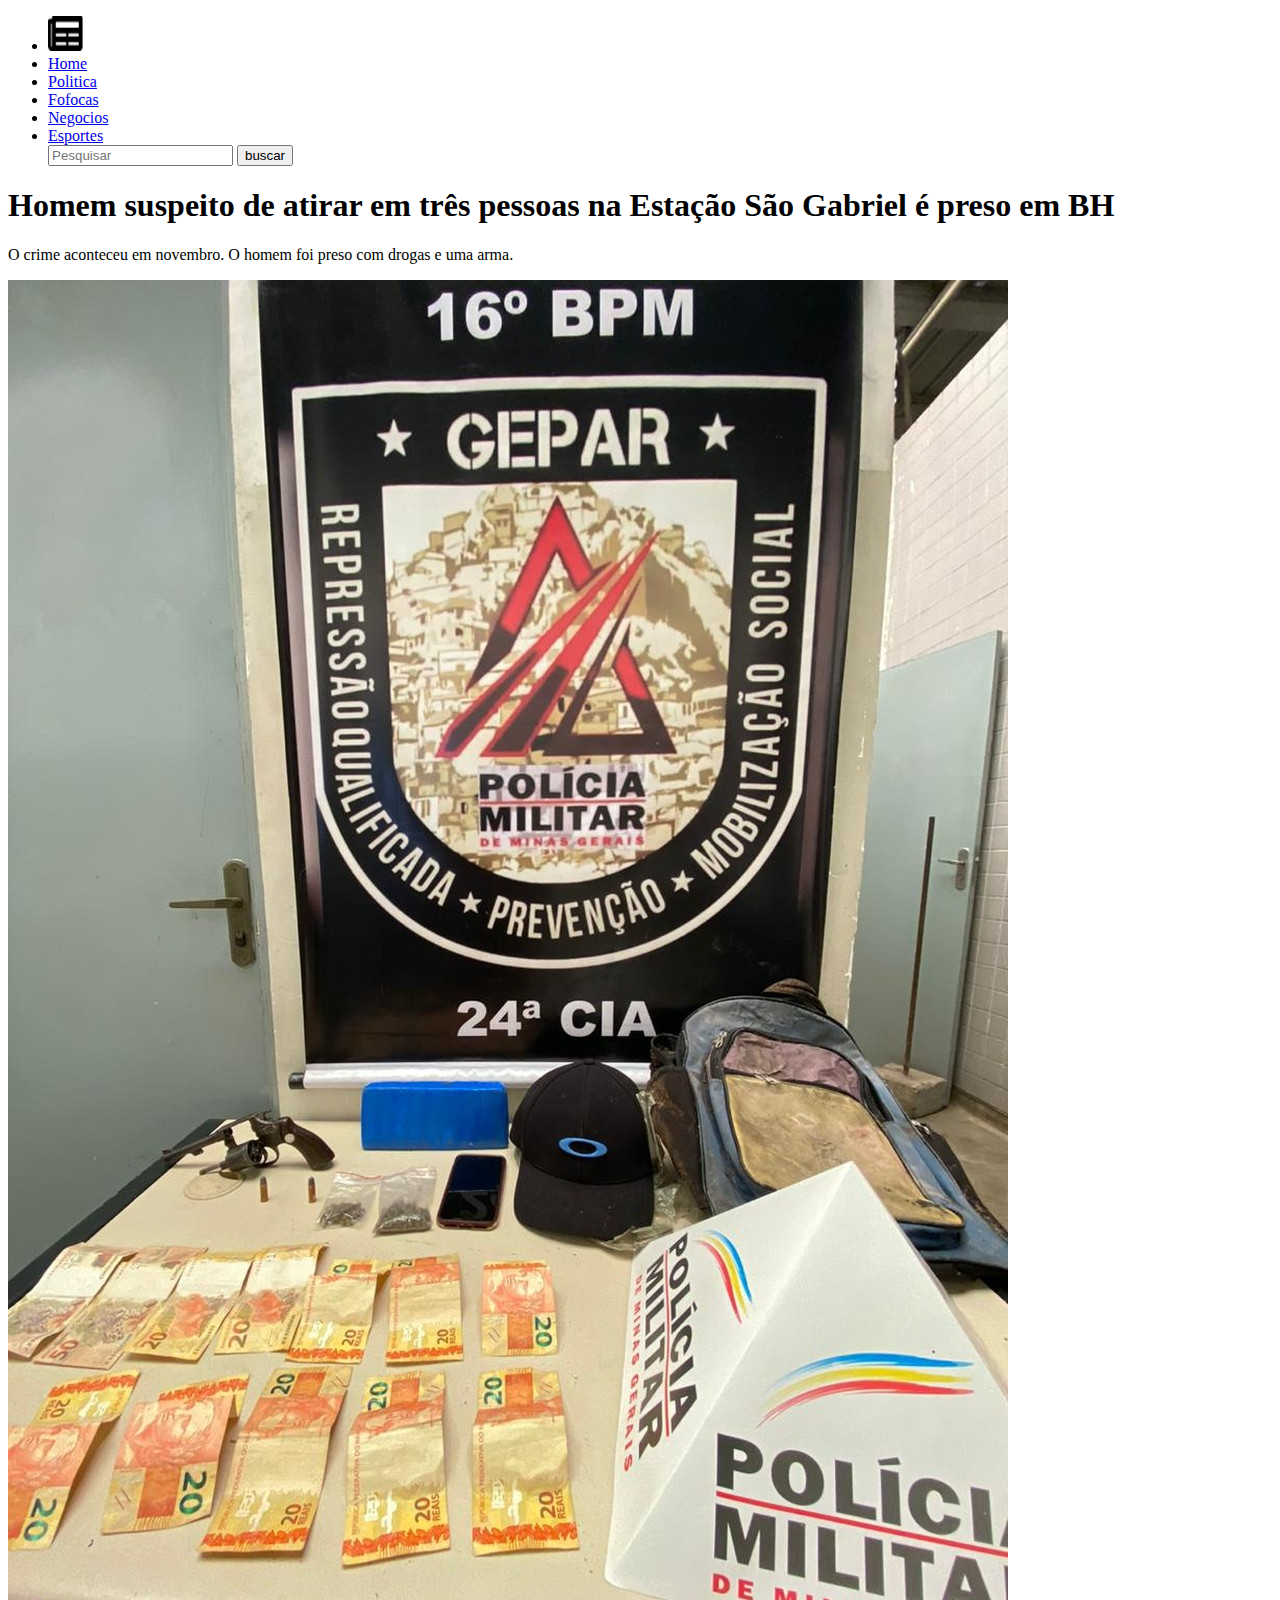
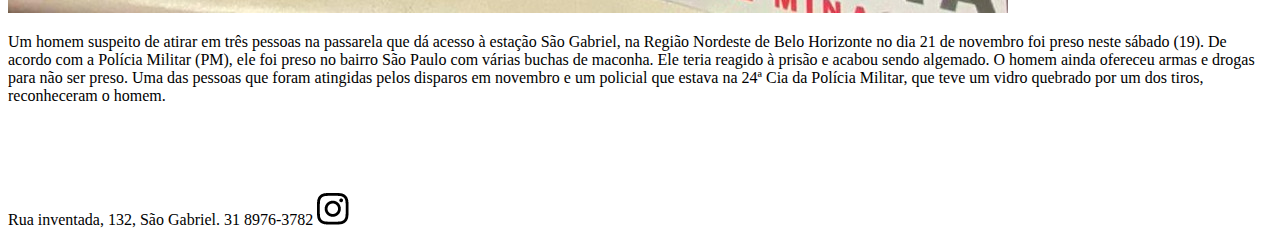
==== pages/noticia.html @ 6b2f32bf "Add files via upload" ====
<!DOCTYPE html>
<html lang="en">

<head>
    <meta charset="UTF-8">
    <meta http-equiv="X-UA-Compatible" content="IE=edge">
    <meta name="viewport" content="width=device-width, initial-scale=1.0">
    <title>SGNEWS</title>
    <link rel="stylesheet" href="/css/estilo.css">
    <header id="cabeçalho">

        <nav id="menu">
            <ul>
                <li> <a href="/index.html"><img src="/img/Icon awesome-newspaper.png" alt="Logo" width="35px"
                            height="35px"></a></li>
                <li><a href="/index.html">Home</a></li>
                <li><a href="Jogos.hmtl">Politica</a></li>
                <li><a href="Contato.html">Fofocas</a></li>
                <li><a href="Contato.html">Negocios</a></li>
                <li><a href="Contato.html">Esportes</a></li>
                <div class="container">
                    <input type="search" id="busca" name="q" placeholder="Pesquisar">
                    <button type="submit">buscar</button>
                </div>
            </ul>

        </nav>
    </header>
</head>

<body>
    <main>
        <article>
            <h1>Homem suspeito de atirar em três pessoas na Estação São Gabriel é preso em BH</h1>
            <p>O crime aconteceu em novembro. O homem foi preso com drogas e uma arma.</p>
            <img class= "center" class= "styleimg" src="/img/whatsapp-image-2020-12-19-at-21.18.10.jpeg">
            <p>Um homem suspeito de atirar em três pessoas na passarela que dá acesso à estação São Gabriel, na Região
                Nordeste de Belo Horizonte no dia 21 de novembro foi preso neste sábado (19).

                De acordo com a Polícia Militar (PM), ele foi preso no bairro São Paulo com várias buchas de maconha.
                Ele teria reagido à prisão e acabou sendo algemado. O homem ainda ofereceu armas e drogas para não ser
                preso.

                Uma das pessoas que foram atingidas pelos disparos em novembro e um policial que estava na 24ª Cia da
                Polícia Militar, que teve um vidro quebrado por um dos tiros, reconheceram o homem.<br><br><br><br><br>

            </p>
        </article>
    </main>
    <footer class="rodape">
        <p class="textorodape">Rua inventada, 132, São Gabriel. 31 8976-3782 <img class="socialico"
                src="/img/Icon awesome-instagram.png" alt="s" > 
    </footer>
</body>


</html>
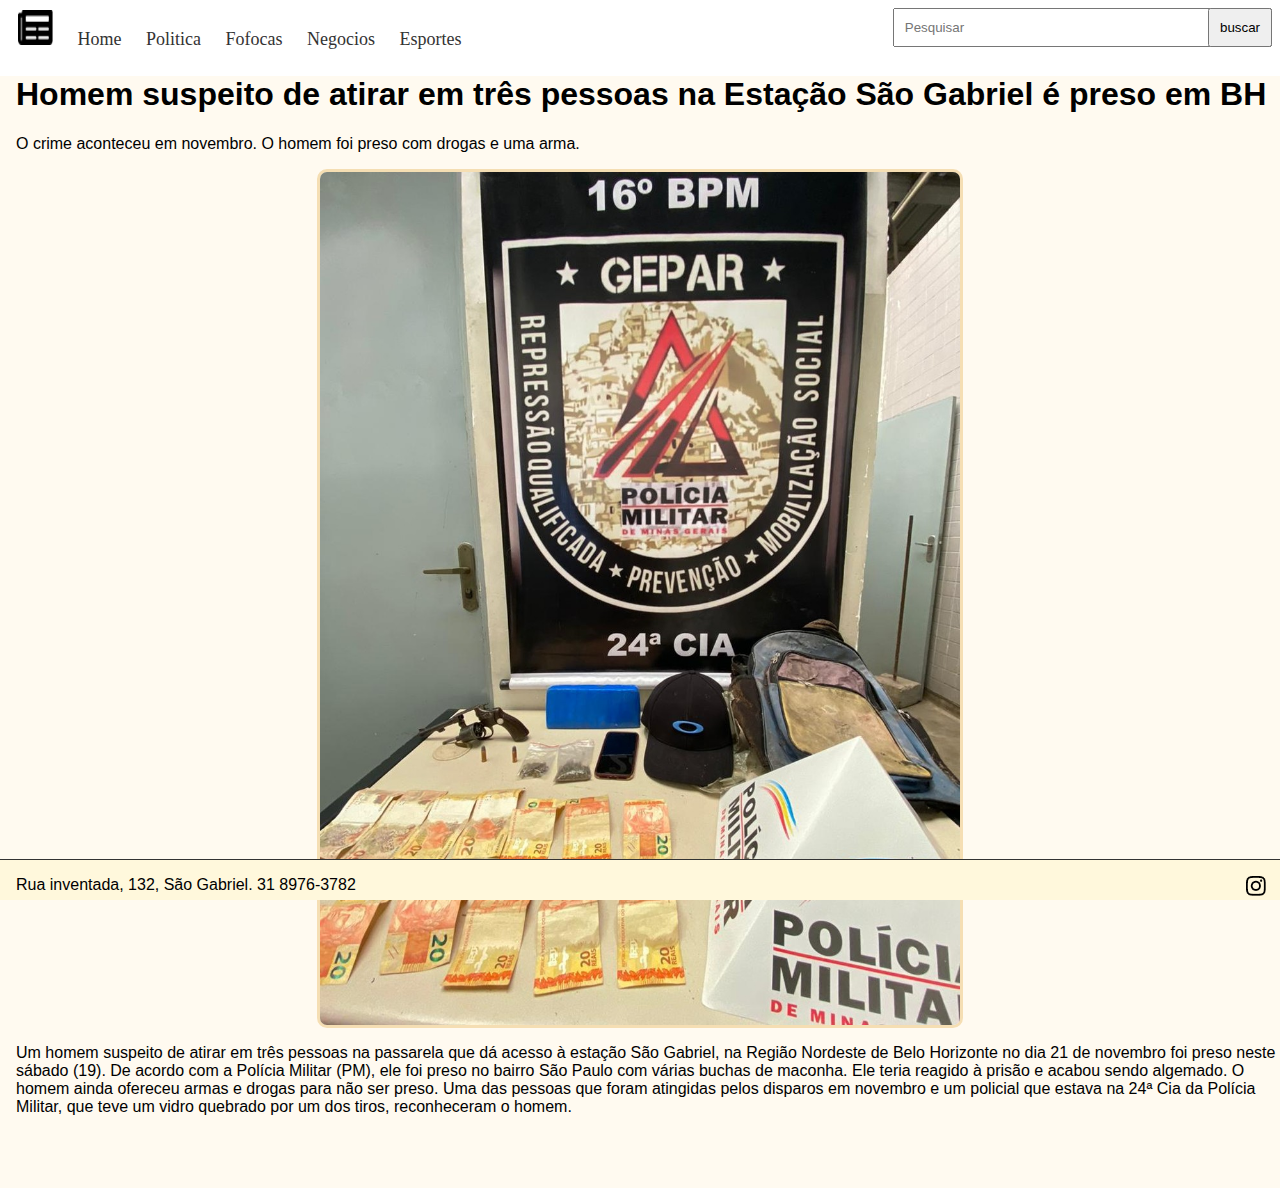
==== commit c24773ba: "Update noticia.html" ====
--- a/pages/noticia.html
+++ b/pages/noticia.html
@@ -11,7 +11,7 @@
 
         <nav id="menu">
             <ul>
-                <li> <a href="/index.html"><img src="/img/Icon awesome-newspaper.png" alt="Logo" width="35px"
+                <li> <a href="/index.html"><img src="../img/Icon awesome-newspaper.png" alt="Logo" width="35px"
                             height="35px"></a></li>
                 <li><a href="/index.html">Home</a></li>
                 <li><a href="Jogos.hmtl">Politica</a></li>
@@ -54,4 +54,4 @@
 </body>
 
 
-</html>+</html>
--- a/css/estilo.css
+++ b/css/estilo.css
@@ -0,0 +1,153 @@
+html body {
+    margin: 0;
+    padding: 0;
+    height: 100%;
+}
+
+#wrapper {
+    min-height: 100%;
+    position: relative;
+}
+
+div.body-content {
+    /** Altura do rodapé tem que ser igual a isso aqui e vice-versa **/
+    padding-bottom: 100px;
+}
+
+#cabecalho #menu {
+    margin-left: auto;
+    margin-right: auto;
+    clear: both;
+    width: 800px;
+    height: auto;
+}
+
+a:link {
+    text-decoration: none;
+}
+
+a:visited {
+    text-decoration: none;
+}
+
+a:hover {
+    text-decoration: underline;
+}
+
+a:active {
+    text-decoration: underline;
+}
+
+#menu ul {
+    padding: 0px;
+    margin: 8px;
+    background-color: white;
+    list-style: none;
+    font-size: 18px;
+
+}
+
+#menu ul li {
+    display: inline;
+}
+
+#menu ul li a {
+    padding: 2px 10px;
+    display: inline-block;
+
+    background-color:white;
+    color: #333;
+    text-decoration: none;
+    border-bottom: 3px solid white;
+}
+
+#menu ul li a:hover {
+    background-color: white;
+    color: #6D6D6D;
+    border-bottom: 3px solid #D37506;
+}
+
+.noticiabloco {
+    border-bottom: 3px solid black;
+}
+
+main {
+    text-decoration: none;
+    background-color: floralwhite;
+}
+
+p {
+    margin-left: 16px;
+    font-size: medium;
+    display: flex;
+    font-family: 'Segoe UI', Tahoma, Geneva, Verdana, sans-serif;
+}
+
+h1 {
+    margin-left: 16px;
+    font-size: xx-large;
+    display: flex;
+    font-family: 'Segoe UI', Tahoma, Geneva, Verdana, sans-serif;
+}
+
+.container {
+    width: 30%;
+    position: relative;
+    float: right;
+}
+
+label {
+    display: block;
+}
+
+input {
+    width: 100%;
+}
+
+input,
+button {
+    padding: 10px;
+}
+
+button {
+    position: absolute;
+    top: 0;
+    right: 0;
+
+}
+
+
+
+.rodape {
+    border-top: 1px solid #333;
+    bottom: 0;
+    left: 0;
+    height: 40px;
+    position: fixed;
+    width: 100%;
+    background-color: cornsilk;
+
+}
+
+.socialico {
+    
+    display: block;
+    padding-left: 890px;
+    width: 20px;
+    height: 20px;
+    cursor: pointer;
+
+}
+
+.center {
+    position: relative;
+    display: block;
+    margin-left: auto;
+    margin-right: auto;
+    width: 50%;
+    border-radius: 10px;
+    border-bottom: solid wheat;
+    border-top: solid wheat;
+    border-left: solid wheat;
+    border-right: solid wheat;
+}
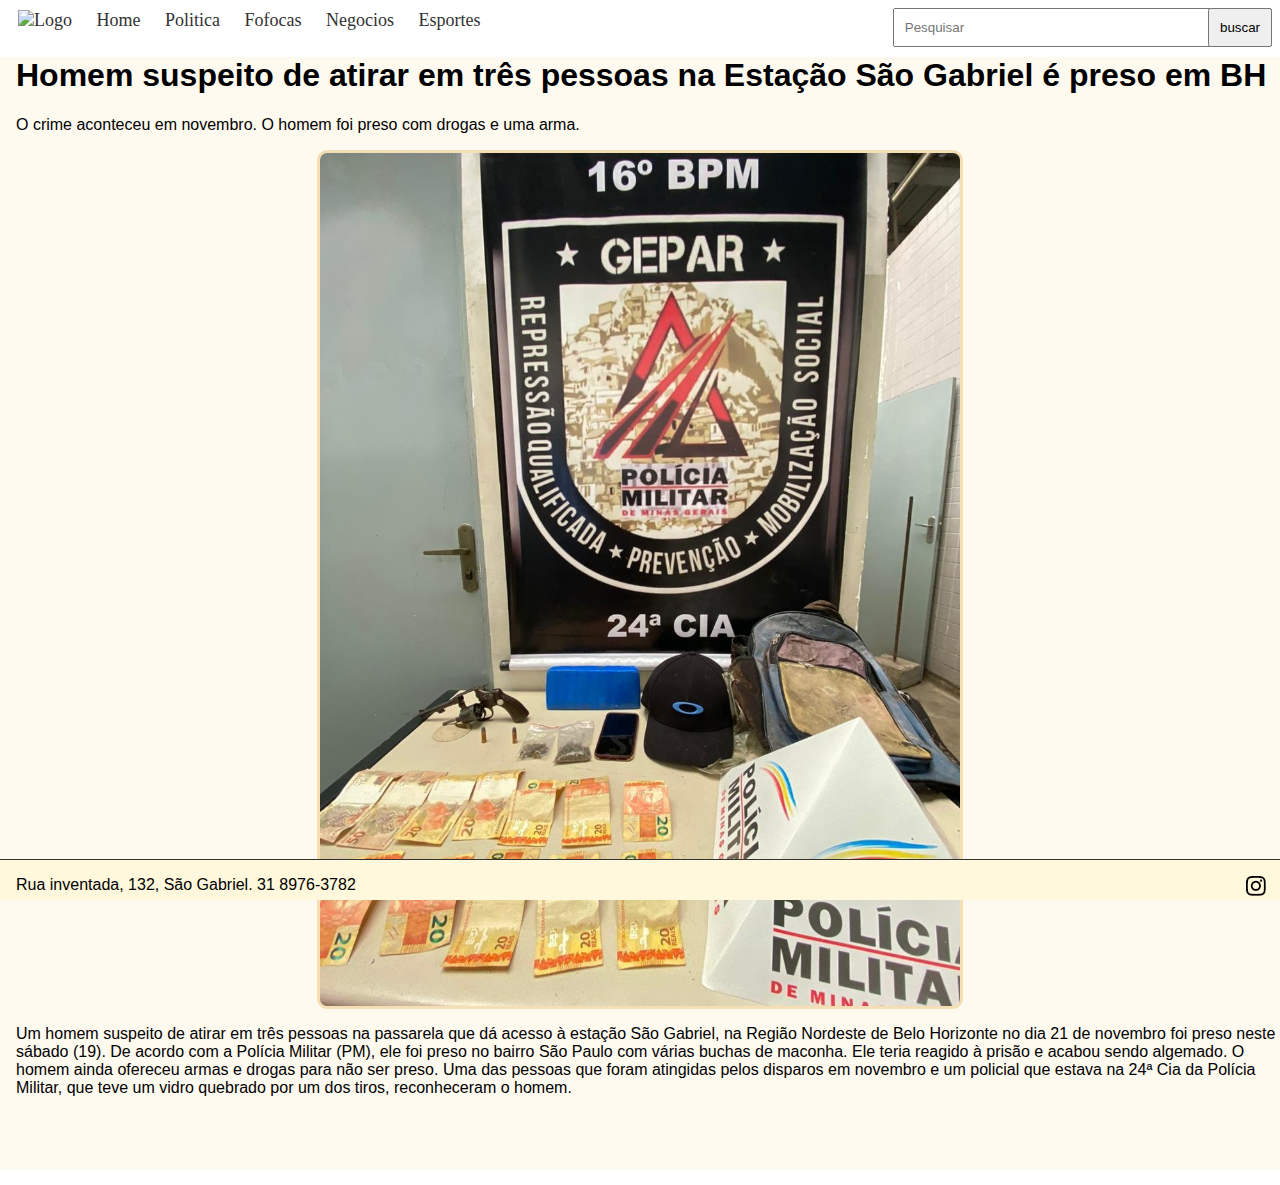
==== commit 2a4e9896: "Update noticia.html" ====
--- a/pages/noticia.html
+++ b/pages/noticia.html
@@ -11,7 +11,7 @@
 
         <nav id="menu">
             <ul>
-                <li> <a href="/index.html"><img src="../img/Icon awesome-newspaper.png" alt="Logo" width="35px"
+                <li> <a href="/index.html"><img src=".../img/Icon awesome-newspaper.png" alt="Logo" width="35px"
                             height="35px"></a></li>
                 <li><a href="/index.html">Home</a></li>
                 <li><a href="Jogos.hmtl">Politica</a></li>
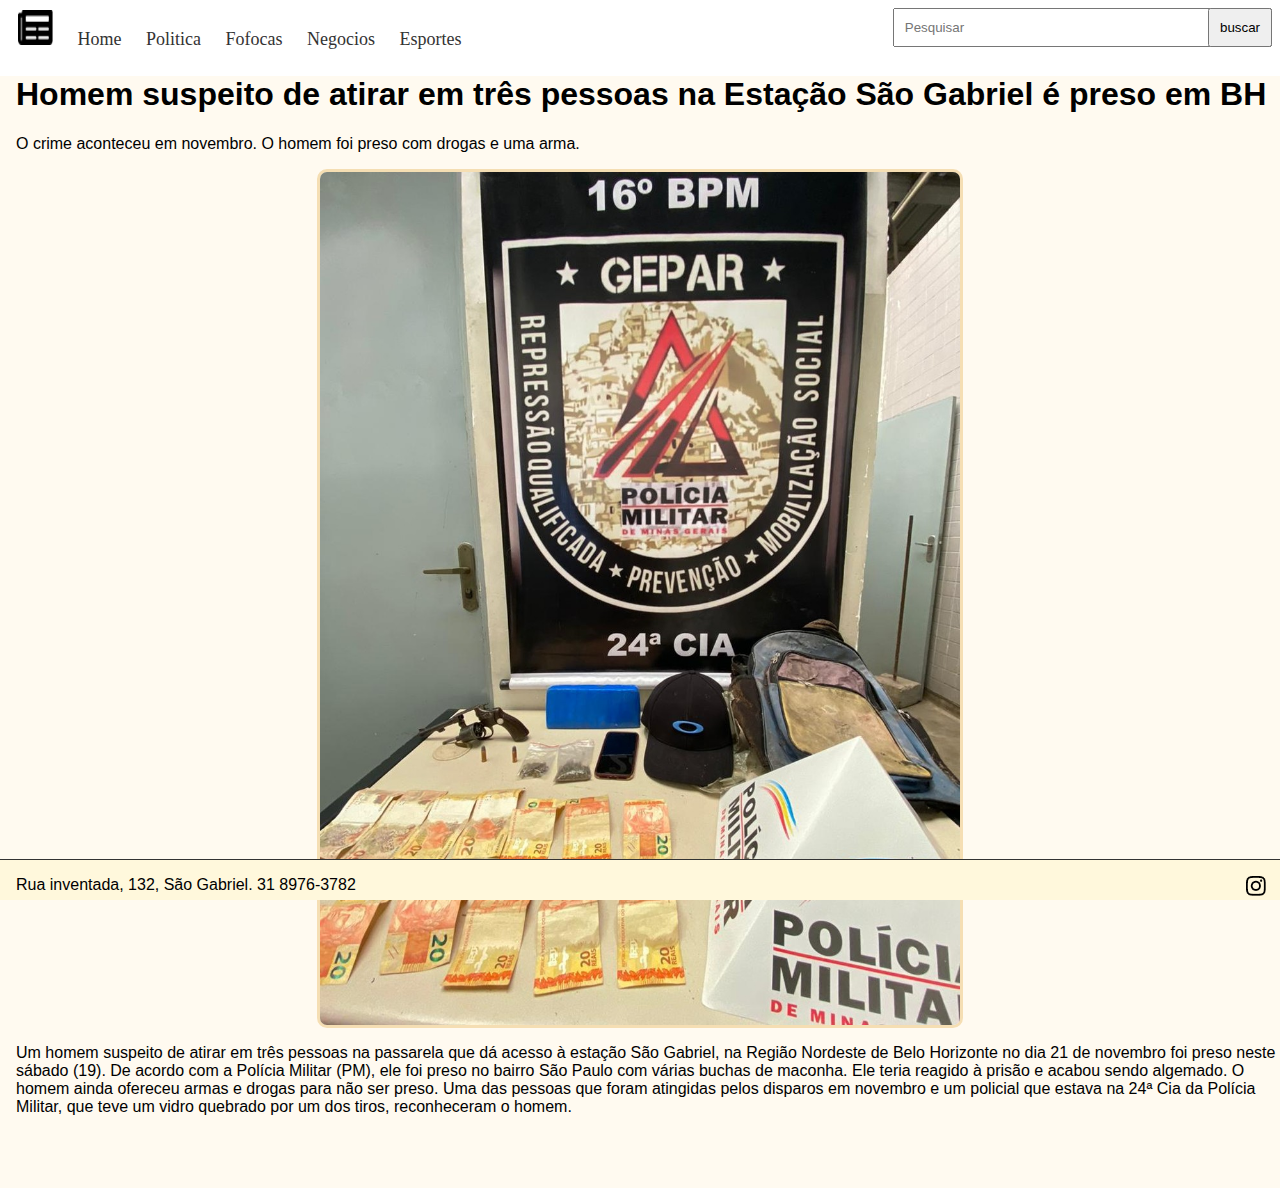
==== commit 013b6689: "Add files via upload" ====
--- a/pages/noticia.html
+++ b/pages/noticia.html
@@ -6,14 +6,14 @@
     <meta http-equiv="X-UA-Compatible" content="IE=edge">
     <meta name="viewport" content="width=device-width, initial-scale=1.0">
     <title>SGNEWS</title>
-    <link rel="stylesheet" href="/css/estilo.css">
+    <link rel="stylesheet" href="../css/estilo.css">
     <header id="cabeçalho">
 
         <nav id="menu">
             <ul>
-                <li> <a href="/index.html"><img src=".../img/Icon awesome-newspaper.png" alt="Logo" width="35px"
+                <li> <a href="../index.html"><img src="../img/Icon awesome-newspaper.png" alt="Logo" width="35px"
                             height="35px"></a></li>
-                <li><a href="/index.html">Home</a></li>
+                <li><a href="../index.html">Home</a></li>
                 <li><a href="Jogos.hmtl">Politica</a></li>
                 <li><a href="Contato.html">Fofocas</a></li>
                 <li><a href="Contato.html">Negocios</a></li>
@@ -33,7 +33,7 @@
         <article>
             <h1>Homem suspeito de atirar em três pessoas na Estação São Gabriel é preso em BH</h1>
             <p>O crime aconteceu em novembro. O homem foi preso com drogas e uma arma.</p>
-            <img class= "center" class= "styleimg" src="/img/whatsapp-image-2020-12-19-at-21.18.10.jpeg">
+            <img class= "center" class= "styleimg" src="../img/whatsapp-image-2020-12-19-at-21.18.10.jpeg">
             <p>Um homem suspeito de atirar em três pessoas na passarela que dá acesso à estação São Gabriel, na Região
                 Nordeste de Belo Horizonte no dia 21 de novembro foi preso neste sábado (19).
 
@@ -49,9 +49,9 @@
     </main>
     <footer class="rodape">
         <p class="textorodape">Rua inventada, 132, São Gabriel. 31 8976-3782 <img class="socialico"
-                src="/img/Icon awesome-instagram.png" alt="s" > 
+                src="../img/Icon awesome-instagram.png" alt="s" > 
     </footer>
 </body>
 
 
-</html>
+</html>